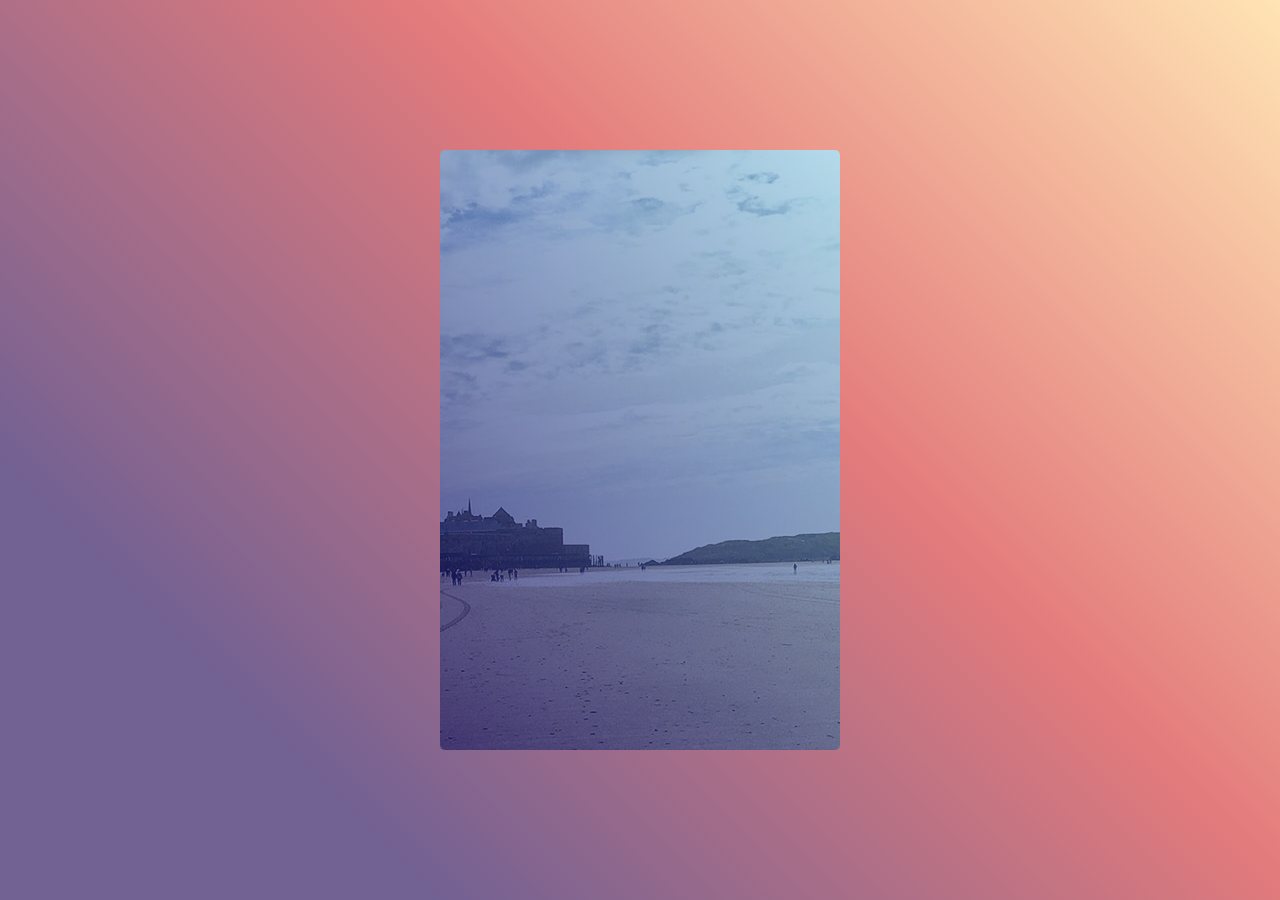
==== index.html @ 29619fa3 "initial commit" ====
<!DOCTYPE html>
<html lang="fr">
<head>
    <meta charset="UTF-8">
    <meta name="viewport" content="width=device-width, initial-scale=1.0">
    <meta http-equiv="X-UA-Compatible" content="ie=edge">
    <link href="https://fonts.googleapis.com/css?family=Josefin+Sans:300,400,600|Source+Code+Pro" rel="stylesheet">
    <link rel="stylesheet" href="https://use.fontawesome.com/releases/v5.2.0/css/all.css" integrity="sha384-hWVjflwFxL6sNzntih27bfxkr27PmbbK/iSvJ+a4+0owXq79v+lsFkW54bOGbiDQ" crossorigin="anonymous">
    <link rel="stylesheet" href="style.css">
    <title>Portfolio</title>
</head>
<body>

    <div class="container">
        <div class="card-wrapper">
            <div class="card">
                <img src="images/top/moi.jpg" class="card-img">
                <h1 class="card-heading">Miyuki</h1>
                <p class="card-paragraph"><i class="fas fa-quote-left"></i>Actuellement en formation "Technicien Intégrateur Web" (Niveau Bac+2). Je suis à la recherche d'une entreprise pour <a href="https://www.mydigitalschool.com/bachelor-developpeur-digital-web" target="_blank" rel="noopener noreferrer">un contrat d'alternance en developpeur web (Licence Pro)</a> pour la rentrée 2020. <i class="fas fa-quote-right"></i></p>
                <ul class="card-icons">
                    <li>
                        <a href="https://www.linkedin.com/in/miyuki-mol/" target="_blank" rel="noopener noreferrer" class="card-icon-link">
                            <i class="card-icon fab fa-linkedin"></i>
                        </a>
                    </li>
                </ul>
                <div class="card-btn"><a href="about.html" target="_blank" rel="noopener noreferrer" > Portfolio</a></div>                    
            </div>
        </div>
    </div>

</body>
</html>
---- style.css ----
* {
    margin: 0;
    padding: 0;
}

a {
    color:#fff;
}

.container {
    font-family: 'Josefin Sans', sans-serif;
    height: 100vh;
    width: 100vw;
    background-image: linear-gradient(45deg, #726193 20%, #e37b7c 60%, #ffe4b4), url(images/top/bg2.jpg);
}

.card-wrapper {
    height: 600px;
    width: 400px;
    position: absolute;
    top: 50%;
    left: 50%;
    transform: translate(-50%, -50%);
    background: linear-gradient(45deg, rgba(10, 0, 100, 0.7),rgba(130, 195, 221, 0.6)), url(images/top/bg2.jpg) no-repeat center;
    border-radius: 5px;
    overflow: hidden;
    transition: box-shadow .7s;
}

.card-wrapper:hover {
    box-shadow: 0 0 30px #fff;
}

.card {
    position: absolute;
    top: -100%;
   height: 100%;
   width: 100%;
   background: linear-gradient(190deg, rgba(243, 160, 127, 0.8) 50%, rgba(226, 196, 97, 0.76) 0);
   border-radius: inherit;
   display: flex;
   flex-direction: column;
   align-items: center;
   justify-content: space-between;
   transition: top .3s 1s;
}

.card-wrapper:hover .card {
    top: 0;
}

.card-img {
    width: 200px;
    height: 200px;
    border-radius: 50%;
    object-fit: cover;
    margin-top: 15px;
    border: 2px solid #fff;
    padding: 10px;
    box-shadow: 0 0 20px rgba(0, 0, 0, .2);
}

.card-heading {
    font-family: 'Source Code Pro', monospace;
    font-size: 25px;
    font-weight: 300;
    text-transform: uppercase;
    color: #fff;
    letter-spacing: 3px;
    background: linear-gradient(rgb(241, 160, 93), #e6aa67);
    width: 70%;
    text-align: center;
    padding: 5px 0;
    transform: perspective(1000px) skewX(-20deg) rotateY(40deg);
}

.card-paragraph {
    font-size: 18px;
    color: #fff;
    width: 85%;
    text-align: justify;
    position: relative;
}

.card-paragraph::first-letter {
    margin-left: 40px;
}

.card-paragraph i {
    color: #fff;
    font-size: 25px;
    font-style: italic;
    position: absolute;
}

.card-paragraph i:first-child {
    top: -10%;
}

.card-paragraph i:last-child {
    bottom: -10%;
    margin-left: 10px;
}

.card-icons {
    list-style: none;
    display: flex;
    width: 50%;
    justify-content: space-around;
}

.card-icon-link {
    text-decoration: none;
    width: 35px;
    height: 35px;
    border: 1px solid #fff;
    display: flex;
    justify-content: center;
    align-items: center;
    border-radius: 5px;
    transition: border .3s;
}

.card-icon-link:hover {
    border: 1px solid #1b5cf5;
}

.card-icon {
    font-size: 20px;
    color: #fff;
    transition: color .3s;
}

.card-icon-link:hover .card-icon {
    color: #1b5cf5;
}

.card-btn {
    border: none;
    outline: none;
    width: 150px;
    height: 35px;
    margin-bottom: 20px;
    border-radius: 50px;
    background: linear-gradient(#71d0e7, #0d2b7e);
    color: #ddd;
    text-transform: uppercase;
    font-size: 12px;
    box-shadow: 0 10px 20px rgba(0, 0, 0, .5);
    cursor: pointer;
    text-align: center;
    line-height: 35px;
}

.card-btn a {
    text-decoration: none;
}
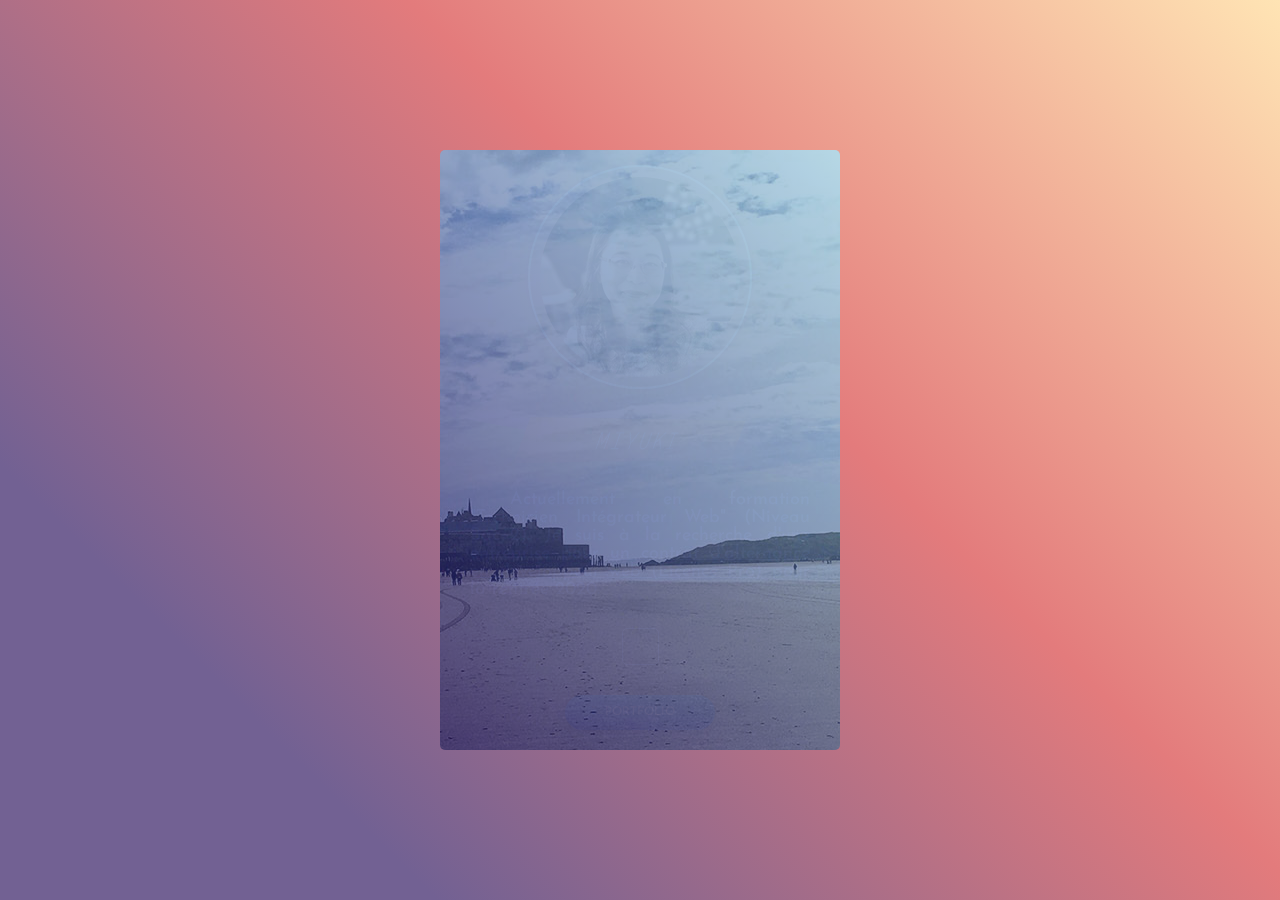
==== commit 6f5cd582: "index.html fadein" ====
--- a/index.html
+++ b/index.html
@@ -29,5 +29,12 @@
         </div>
     </div>
 
+    <script src="https://ajax.googleapis.com/ajax/libs/jquery/3.5.1/jquery.min.js"></script>
+    <script>
+        $(function() {
+            $('.card').hide().fadeIn(5000);
+        });
+    </script>
+
 </body>
 </html>--- a/style.css
+++ b/style.css
@@ -23,7 +23,7 @@
     transform: translate(-50%, -50%);
     background: linear-gradient(45deg, rgba(10, 0, 100, 0.7),rgba(130, 195, 221, 0.6)), url(images/top/bg2.jpg) no-repeat center;
     border-radius: 5px;
-    overflow: hidden;
+    /* overflow: hidden; */
     transition: box-shadow .7s;
 }
 
@@ -33,7 +33,7 @@
 
 .card {
     position: absolute;
-    top: -100%;
+    /* top: -100%; */
    height: 100%;
    width: 100%;
    background: linear-gradient(190deg, rgba(243, 160, 127, 0.8) 50%, rgba(226, 196, 97, 0.76) 0);
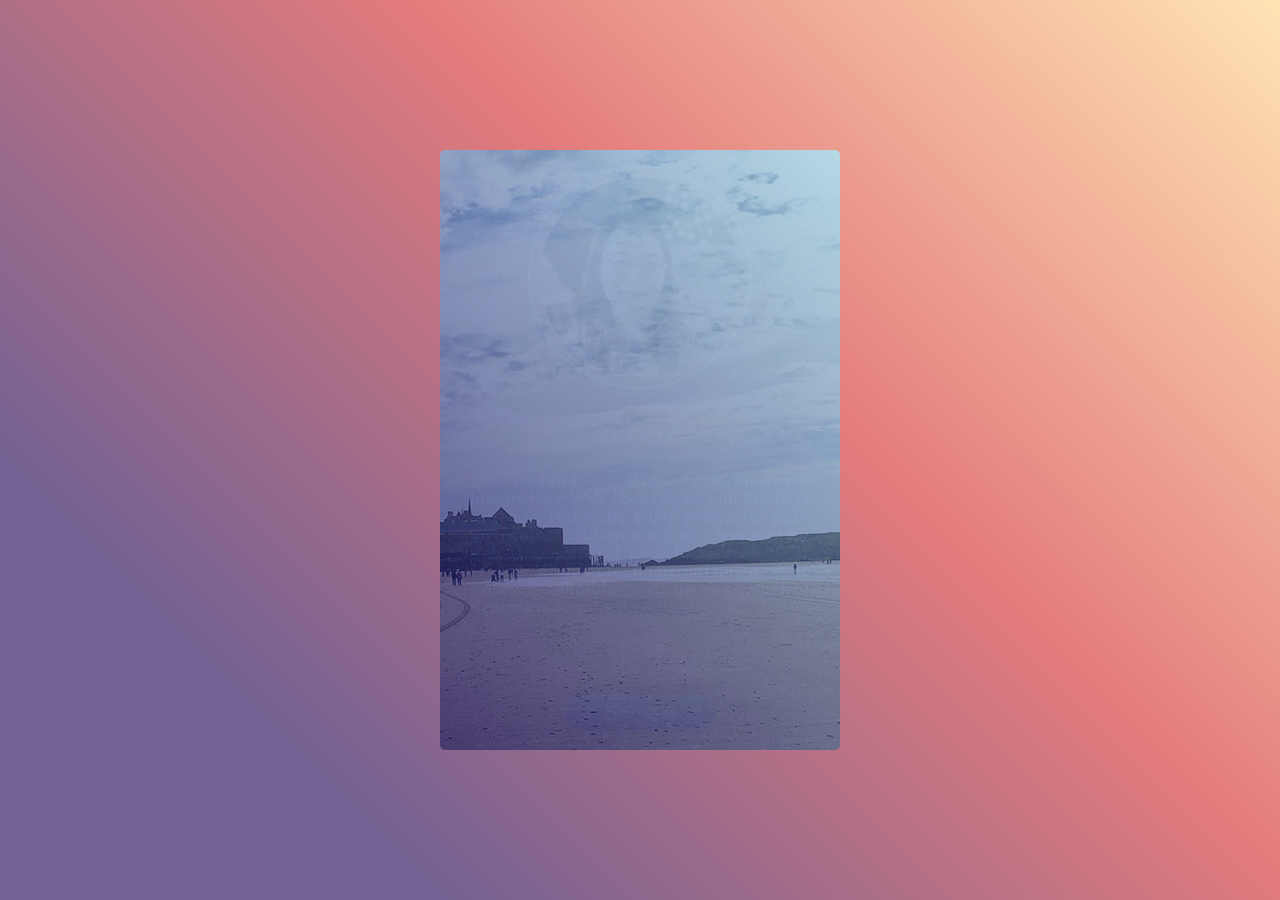
==== commit ab19261d: "Add files via upload" ====
--- a/index.html
+++ b/index.html
@@ -1,40 +1,40 @@
-<!DOCTYPE html>
-<html lang="fr">
-<head>
-    <meta charset="UTF-8">
-    <meta name="viewport" content="width=device-width, initial-scale=1.0">
-    <meta http-equiv="X-UA-Compatible" content="ie=edge">
-    <link href="https://fonts.googleapis.com/css?family=Josefin+Sans:300,400,600|Source+Code+Pro" rel="stylesheet">
-    <link rel="stylesheet" href="https://use.fontawesome.com/releases/v5.2.0/css/all.css" integrity="sha384-hWVjflwFxL6sNzntih27bfxkr27PmbbK/iSvJ+a4+0owXq79v+lsFkW54bOGbiDQ" crossorigin="anonymous">
-    <link rel="stylesheet" href="style.css">
-    <title>Portfolio</title>
-</head>
-<body>
-
-    <div class="container">
-        <div class="card-wrapper">
-            <div class="card">
-                <img src="images/top/moi.jpg" class="card-img">
-                <h1 class="card-heading">Miyuki</h1>
-                <p class="card-paragraph"><i class="fas fa-quote-left"></i>Actuellement en formation "Technicien Intégrateur Web" (Niveau Bac+2). Je suis à la recherche d'une entreprise pour <a href="https://www.mydigitalschool.com/bachelor-developpeur-digital-web" target="_blank" rel="noopener noreferrer">un contrat d'alternance en developpeur web (Licence Pro)</a> pour la rentrée 2020. <i class="fas fa-quote-right"></i></p>
-                <ul class="card-icons">
-                    <li>
-                        <a href="https://www.linkedin.com/in/miyuki-mol/" target="_blank" rel="noopener noreferrer" class="card-icon-link">
-                            <i class="card-icon fab fa-linkedin"></i>
-                        </a>
-                    </li>
-                </ul>
-                <div class="card-btn"><a href="about.html" target="_blank" rel="noopener noreferrer" > Portfolio</a></div>                    
-            </div>
-        </div>
-    </div>
-
-    <script src="https://ajax.googleapis.com/ajax/libs/jquery/3.5.1/jquery.min.js"></script>
-    <script>
-        $(function() {
-            $('.card').hide().fadeIn(5000);
-        });
-    </script>
-
-</body>
+<!DOCTYPE html>
+<html lang="fr">
+<head>
+    <meta charset="UTF-8">
+    <meta name="viewport" content="width=device-width, initial-scale=1.0">
+    <meta http-equiv="X-UA-Compatible" content="ie=edge">
+    <link href="https://fonts.googleapis.com/css?family=Josefin+Sans:300,400,600|Source+Code+Pro" rel="stylesheet">
+    <link rel="stylesheet" href="https://use.fontawesome.com/releases/v5.2.0/css/all.css" integrity="sha384-hWVjflwFxL6sNzntih27bfxkr27PmbbK/iSvJ+a4+0owXq79v+lsFkW54bOGbiDQ" crossorigin="anonymous">
+    <link rel="stylesheet" href="style.css">
+    <title>Portfolio</title>
+</head>
+<body>
+
+    <div class="container">
+        <div class="card-wrapper">
+            <div class="card">
+                <img src="images/top/moi.jpg" class="card-img">
+                <h1 class="card-heading">Miyuki</h1>
+                <p class="card-paragraph">Titulaire d’un Technicienne Intégratrice Web (Bac+2) en juin 2020, je suis à la recherche d'une entreprise pour un contrat d'alternance en developpeur web (Licence Pro) pour la rentrée 2020. Je suis disponible immédiatement et je suis éligible au contrat deprofessionnalisation.</p>
+                <ul class="card-icons">
+                    <li>
+                        <a href="https://www.linkedin.com/in/miyuki-mol/" target="_blank" rel="noopener noreferrer" class="card-icon-link">
+                            <i class="card-icon fab fa-linkedin"></i>
+                        </a>
+                    </li>
+                </ul>
+                <div class="card-btn"><a href="about.html" target="_blank" rel="noopener noreferrer" > Portfolio</a></div>                    
+            </div>
+        </div>
+    </div>
+
+    <script src="https://ajax.googleapis.com/ajax/libs/jquery/3.5.1/jquery.min.js"></script>
+    <script>
+        $(function() {
+            $('.card').hide().fadeIn(5000);
+        });
+    </script>
+
+</body>
 </html>